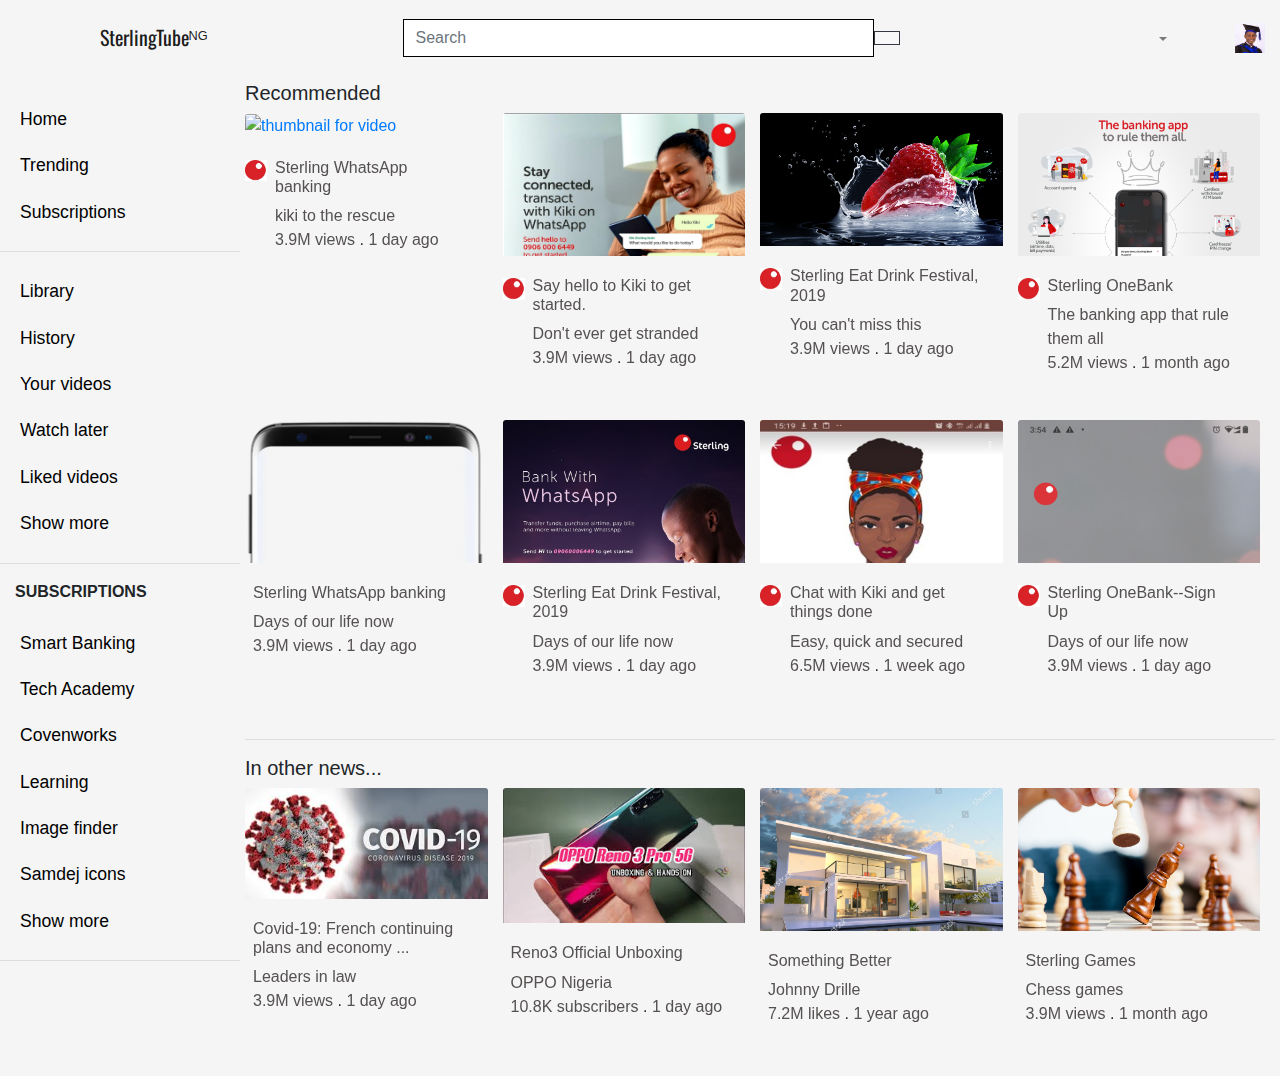
==== index.html @ 3ec4f87a "first commit" ====
<!DOCTYPE html>
<html lang="en">
    <head>
        <meta charset="UTF-8">
        <meta name="viewport" content="width=device-width, initial-scale=1.0">
        <link rel="stylesheet" href="https://stackpath.bootstrapcdn.com/bootstrap/4.4.1/css/bootstrap.min.css" integrity="sha384-Vkoo8x4CGsO3+Hhxv8T/Q5PaXtkKtu6ug5TOeNV6gBiFeWPGFN9MuhOf23Q9Ifjh" crossorigin="anonymous">
        <link rel="stylesheet" href="video-style.css">
        <link href="https://fonts.googleapis.com/css2?family=Oswald:wght@600&display=swap" rel="stylesheet">
        <link rel="shortcut icon" type="image/png" href="images/favicon.png">
        <script src="https://kit.fontawesome.com/5183653b0f.js" crossorigin="anonymous"></script>
        <title>SterlingTube</title>
    </head>
    <body>
        <div class="wrapper">
          <div id="content">
              <nav class="navbar navbar-expand-lg navbar-light bg-light sticky-top">
                  <div class="container-fluid">
                      <button type="button" id="sidebarCollapse" class="btn btn-ppty">
                          <i class="fas fa-bars"></i>
                      </button>
                      <button class="btn btn-dark d-inline-block d-lg-none ml-auto" type="button" data-toggle="collapse" data-target="#navbarSupportedContent" aria-controls="navbarSupportedContent" aria-expanded="false" aria-label="Toggle navigation">
                      </button>
                      <a class="navbar-brand col-md-3" href="#" title="SterlingTube Home"><img src="../Sterlingtube/sterlingtube-images/sterling logo.jpg" width="30" class="d-inline-block align-top" alt="">
                          <span style="font-family: 'Oswald', sans-serif;"> SterlingTube</span><sup style="font-size: 0.8rem;">NG</sup>
                          </a>
  
                      <div class="collapse navbar-collapse  col-md-9" id="navbarSupportedContent">
                        <form class="form-inline my-2 my-lg-0 col-md-8">
                          <input class="form-control mr-sm-0 menu-search-box" type="search" placeholder="Search" aria-label="Search">
                          <button class="btn btn-outline-dark my-2 my-sm-0" type="submit"><i class="fas fa-search"></i></button>
                        </form>
                          <ul class="nav navbar-nav mr-auto  col-md-4 justify-content-end">
                            <li class="nav-item right-padding" title="Create a video and more">
                              <a href="#"><i class="fas fa-video"></i></a>
                            </li>
                            <li class="nav-item dropdown right-padding" title="SterlingTube apps">
                              <a class="nav-link dropdown-toggle" href="#" id="navbarDropdown" role="button" data-toggle="dropdown" aria-haspopup="true" aria-expanded="false">
                                <i class="fas fa-border-none"></i>
                              </a>
                              <div class="dropdown-menu dropdown-menu-right" aria-labelledby="navbarDropdown">
                                <a class="dropdown-item" href="#"><i class="fab fa-youtube right-padding" style="color: red;"></i> OneBank</a>
                                <div class="dropdown-divider"></div>
                                <a class="dropdown-item" href="#"><i class="fab fa-youtube right-padding" style="color: red;"></i> Specta</a>
                                <a class="dropdown-item" href="#"><i class="fab fa-youtube right-padding" style="color: red;"></i> WhatsApp BAnking</a>
                                <div class="dropdown-divider"></div>
                                <a class="dropdown-item" href="#"><i class="fab fa-youtube right-padding" style="color: red;"></i> i-Invest</a>
                                <a class="dropdown-item" href="#"><i class="fab fa-youtube right-padding" style="color: red;"></i> SmartBank</a>
                              </div>
                            </li>
                            <li class="nav-item right-padding" title="Notifications">
                              <a href="#"><i class="fas fa-bell"></i></a>
                            </li>
                            <li class="nav-item" style="padding-right: 30px">
                              <a href="#"><i class="fas fa-user-circle"></i></a>
                            </li>
                            <li>
                             <img src="./sterlingtube-images/mypicture.jpg" width="30" class="d-inline-block align-top" alt=""><sup style="font-size: 0.8rem;border-radius: 80%;"></sup>
                            </li>
                          </ul>
                      </div>
                  </div>
              </nav>
              <div class="whole-body-content">

                
              <!-- Sidebar starts here -->
              <nav id="sidebar">
                <ul class="list-unstyled components">
                    <li class="active" ><a href="C:\Users\LENOVO COREi5\Desktop\Samson programming\Sterlingtube\index.html" title="Home"><i class="fas fa-home"></i>
                          Home</a></li>
                   </li>
                    <li class="nav-item"><a href="C:\Users\LENOVO COREi5\Desktop\Samson programming\Sterlingtube\trending.html" title="Trending"><i class="fas fa-fire"></i>  Trending</a></li>
                  
                    <li><a href="C:\Users\LENOVO COREi5\Desktop\Samson programming\Sterlingtube\subscription.html"><i class="fas fa-tv"></i>  Subscriptions</a></li>
                    <hr>
                    <li title="Library"><a href="#"><i class="fas fa-address-book"></i>  Library</a></li>
                    <li class="minibar-hide"><a href="#" title="History"><i class="fas fa-history"></i> History</a></li>
                    <li class="minibar-hide"><a href="#" title="Your videos"><i class="fab fa-youtube"></i>   Your videos</a></li>
                    <li class="minibar-hide"><a href="#" title="Watch later"><i class="fas fa-clock"></i>Watch later</a></li>
                    <li class="minibar-hide" title="Liked videos"><a href="#"><i class="far fa-thumbs-up"></i>Liked videos</a></li>
                    <li class="minibar-hide"><a href="#" title="Show more"><i class="fas fa-chevron-down"></i></i> Show more</a></li>
                    <hr>
                    <p class="minibar-hide left-padding "><b>SUBSCRIPTIONS</b></p>
                    <li class="minibar-hide" title="Credit Risk"><a href="#"><i class="fas fa-user-secret"></i>Smart Banking</a></li>
                    <li class="minibar-hide" title="Tech Academy"><a href="#"><i class="fas fa-user-clock"></i>Tech Academy</a></li>
                    <li class="minibar-hide" title="Arrowverse"><a href="#"><i class="fas fa-user-circle"></i>     Covenworks</a></li>
                    <li class="minibar-hide" title="The Flash"><a href="#"><i class="fas fa-user-circle"></i>     Learning</a></li>
                    <li class="minibar-hide" title="Gotham Hero"><a href="#"><i class="fas fa-user-circle"></i>     Image finder</a></li>
                    <li class="minibar-hide" title="Risky blogger"><a href="#"><i class="fas fa-user-circle"></i>     Samdej icons</a></li>
                    <li class="minibar-hide"><a href="#" title="Show more"><i class="fas fa-chevron-down"></i></i> Show more</a></li>
                    <hr>
                    <p class="minibar-hide left-padding "><b>GET MORE HERE</b></p>
                    <li class="minibar-hide" title="Premium user"><a href="#"><i class="fab fa-youtube"></i>Prayers</a></li>
                    <li class="minibar-hide" title="Gaming"><a href="#"><i class="fas fa-gamepad"></i>Gaming</a></li>
                    <li class="minibar-hide" title="Live"><a href="#"><i class="fas fa-satellite-dish"></i>     Free codes</a></li>
                    <hr>
                    <li class="minibar-hide" title="Settings"><a href="#"><i class="fas fa-cog"></i>     Settings</a></li>
                    <li class="minibar-hide" title="Report history"><a href="#"><i class="fab fa-font-awesome-flag"></i>     Report history</a></li>
                    <li class="minibar-hide" title="Help"><a href="#"><i class="far fa-question-circle"></i>     Help</a></li>
                    <li class="minibar-hide"><a href="#" title="Send feedback"><i class="far fa-comment-dots"></i> Send feedback</a></li>
                    <hr>
                    <div class="minibar-hide">
                      <a href="#">About</a>
                      <a href="#">Press</a>
                      <a href="#">Copyright</a>
                      <a href="#">Contact us</a>
                      <a href="#">Creators</a>
                      <a href="#">Advertise</a>
                      <a href="#">Developers</a>
                    </div>
                    <div class="minibar-hide">
                      <a href="#">Terms</a>
                      <a href="#">Privacy</a>
                      <a href="#">Policy & Safety</a>
                      <a href="#">Test new features</a>
                      </div>
                </ul>
                <footer class="minibar-hide">© 2020 Deejayprof Inc</footer>
                
                
              </nav>
              <!-- Sidebar ends here -->
  
              <div class="video-thumbnails">
                <h5>Recommended</h5>
                <div class="top-row flex-alignment thumbnail-row-alignment">
                  <div class="first-thumb each-thumb-space">
                    <div class="card">
                      <div class="thumb-image">
                         
                        <a href="C:\Users\LENOVO COREi5\Desktop\Samson programming\Sterlingtube\ring-video.html"><img src="../Sterlingtube/sterlingtube-images/Picture1.png" class="card-img-top" alt="thumbnail for video"></a>
                      </div>
                      
                      <div class="card-body">
                        <div class="card-image-content">
                          <a href="#"> <img src="sterlingtube-images/sterling logo.jpg" style="width: 30px;" alt=""></a>
                        </div>
                        <div class="card-text-content">
                          <h6>
                            <a href="C:\Users\LENOVO COREi5\Desktop\Samson programming\Sterlingtube\ring-video.html">Sterling WhatsApp banking</a>
                          </h6>
                          <a href="#">kiki to the rescue <i class="far fa-check-circle"></i></a><br>
                          <span><a href="#">3.9M views</a></span>
                          <span> . </span>
                          <span><a href="#">1 day ago </a></span>
                        </div>
                      </div>
                    </div>
                  </div>
                  <div class="first-thumb each-thumb-space">
                    <div class="card">
                      <div class="thumb-image">
                        <a href="C:\Users\LENOVO COREi5\Desktop\Samson programming\Sterlingtube\ring-video.html"> <img src="./sterlingtube-images/whatsapp.woman.png" class="card-img-top" alt="thumbnail for video"></a>
                      </div>
                      
                      <div class="card-body">
                        <div class="card-image-content">
                          <a href="#"> <img src="./sterlingtube-images/sterling logo.jpg" style="width: 30px;" alt=""></a>
                        </div>
                        <div class="card-text-content">
                          <h6>
                            <a href="C:\Users\LENOVO COREi5\Desktop\Samson programming\Sterlingtube\ring-video.html">Say hello to Kiki to get started.</a>
                          </h6>
                          <a href="C:\Users\LENOVO COREi5\Desktop\Samson programming\Sterlingtube\ring-video.html">Don't ever get stranded <i class="far fa-check-circle"></i></a><br>
                          <span><a href="#">3.9M views</a></span>
                          <span> . </span>
                          <span><a href="#">1 day ago </a></span>
                        </div>
                      </div>
                    </div>
                  </div>
                  <div class="first-thumb each-thumb-space">
                    <div class="card">
                      <div class="thumb-image">
                        <a href="C:\Users\LENOVO COREi5\Desktop\Samson programming\Sterlingtube\ring-video.html"><img src="./sterlingtube-images/strawberry-2293337_1920.jpg" class="card-img-top" alt="thumbnail for video"></a>
                      </div>
                      
                      <div class="card-body">
                        <div class="card-image-content">
                          <a href="#"> <img src="./sterlingtube-images/sterling logo.jpg" style="width: 30px;" alt=""></a>
                        </div>
                        <div class="card-text-content">
                          <h6>
                            <a href="C:\Users\LENOVO COREi5\Desktop\Samson programming\Sterlingtube\ring-video.html">Sterling Eat Drink Festival, 2019</a>
                          </h6>
                          <a href="#">You can't miss this <i class="far fa-check-circle"></i></a><br>
                          <span><a href="#">3.9M views</a></span>
                          <span> . </span>
                          <span><a href="#">1 day ago </a></span>
                        </div>
                      </div>
                    </div>
                  </div>
                  <div class="first-thumb each-thumb-space">
                    <div class="card">
                      <div class="thumb-image">
                        <a href="C:\Users\LENOVO COREi5\Desktop\Samson programming\Sterlingtube\ring-video.html"><img src="./sterlingtube-images/onebank.png" class="card-img-top" alt="thumbnail for video"></a>
                      </div>
                      
                      <div class="card-body">
                        <div class="card-image-content">
                          <a href="#"> <img src="./sterlingtube-images/sterling logo.jpg" style="width: 30px;" alt=""></a>
                        </div>
                        <div class="card-text-content">
                          <h6>
                            <a href="C:\Users\LENOVO COREi5\Desktop\Samson programming\Sterlingtube\ring-video.html">Sterling OneBank</a>
                          </h6>
                          <a href="#">The banking app that rule them all <i class="far fa-check-circle"></i></a><br>
                          <span><a href="#">5.2M views</a></span>
                          <span> . </span>
                          <span><a href="#">1 month ago </a></span>
                        </div>
                      </div>
                    </div>
                  </div>
                </div>
                <div class="second-row flex-alignment thumbnail-row-alignment">
                  <div class="first-thumb each-thumb-space">
                    <div class="card">
                      <div class="thumb-image">
                        <a href="C:\Users\LENOVO COREi5\Desktop\Samson programming\Sterlingtube\ring-video.html"><img src="./sterlingtube-images/kiki.png" class="card-img-top" alt="thumbnail for video"></a>
                      </div>
                      
                      <div class="card-body">
                        <div class="card-image-content">
                          <a href="#"> <img src="../Sterlingtube/sterlingtube-images/sterling logo.jpg" style="width: 30px;" alt=""></a>
                        </div>
                        <div class="card-text-content">
                          <h6>
                            <a href="C:\Users\LENOVO COREi5\Desktop\Samson programming\Sterlingtube\ring-video.html">Sterling WhatsApp banking</a>
                          </h6>
                          <a href="#">Days of our life now <i class="far fa-check-circle"></i></a><br>
                          <span><a href="#">3.9M views</a></span>
                          <span> . </span>
                          <span><a href="#">1 day ago </a></span>
                        </div>
                      </div>
                    </div>
                  </div>
                  <div class="first-thumb each-thumb-space">
                    <div class="card">
                      <div class="thumb-image">
                        <a href="C:\Users\LENOVO COREi5\Desktop\Samson programming\Sterlingtube\ring-video.html"><img src="sterlingtube-images/whatsapp.jpg" class="card-img-top" alt="thumbnail for video"></a>
                      </div>
                      
                      <div class="card-body">
                        <div class="card-image-content">
                          <a href="#"> <img src="./sterlingtube-images/sterling logo.jpg" style="width: 30px;" alt=""></a>
                        </div>
                        <div class="card-text-content">
                          <h6>
                            <a href="C:\Users\LENOVO COREi5\Desktop\Samson programming\Sterlingtube\ring-video.html">Sterling Eat Drink Festival, 2019</a>
                          </h6>
                          <a href="#">Days of our life now <i class="far fa-check-circle"></i></a><br>
                          <span><a href="#">3.9M views</a></span>
                          <span> . </span>
                          <span><a href="#">1 day ago </a></span>
                        </div>
                      </div>
                    </div>
                  </div>
                  <div class="first-thumb each-thumb-space">
                    <div class="card">
                      <div class="thumb-image">
                        <a href="C:\Users\LENOVO COREi5\Desktop\Samson programming\Sterlingtube\ring-video.html"><img src="sterlingtube-images/kiki...png.jpg" class="card-img-top" alt="thumbnail for video"></a>
                      </div>
                      
                      <div class="card-body">
                        <div class="card-image-content">
                          <a href="#"> <img src="sterlingtube-images/sterling logo.jpg" style="width: 30px;" alt=""></a>
                        </div>
                        <div class="card-text-content">
                          <h6>
                            <a href="C:\Users\LENOVO COREi5\Desktop\Samson programming\Sterlingtube\ring-video.html">Chat with Kiki and get things done</a>
                          </h6>
                          <a href="#">Easy, quick and secured <i class="far fa-check-circle"></i></a><br>
                          <span><a href="#">6.5M views</a></span>
                          <span> . </span>
                          <span><a href="#">1 week ago </a></span>
                        </div>
                      </div>
                    </div>
                  </div>
                  <div class="first-thumb each-thumb-space">
                    <div class="card">
                      <div class="thumb-image">
                        <a href="C:\Users\LENOVO COREi5\Desktop\Samson programming\Sterlingtube\ring-video.html"><img src="sterlingtube-images/one-ban.png" class="card-img-top" alt="thumbnail for video"></a>
                      </div>
                      
                      <div class="card-body">
                        <div class="card-image-content">
                          <a href="#"> <img src="sterlingtube-images/sterling logo.jpg" style="width: 30px;" alt=""></a>
                        </div>
                        <div class="card-text-content">
                          <h6>
                            <a href="C:\Users\LENOVO COREi5\Desktop\Samson programming\Sterlingtube\ring-video.html">Sterling OneBank--Sign Up</a>
                          </h6>
                          <a href="#">Days of our life now <i class="far fa-check-circle"></i></a><br>
                          <span><a href="#">3.9M views</a></span>
                          <span> . </span>
                          <span><a href="#">1 day ago </a></span>
                        </div>
                      </div>
                    </div>
                  </div>
                </div>
                <hr>
                <h5>In other news...</h5>
                <div class="third-row flex-alignment thumbnail-row-alignment">
                  <div class="first-thumb each-thumb-space">
                    <div class="card">
                      <div class="thumb-image">
                        <a href="html/dj-bg-video.html"><img src="sterlingtube-images/covid.jpg" class="card-img-top" alt="thumbnail for video"></a>
                      </div>
                      
                      <div class="card-body">
                        <div class="card-image-content">
                          <a href="#"> <img src="images/arrow flash.jpg" style="width: 30px;" alt=""></a>
                        </div>
                        <div class="card-text-content">
                          <h6>
                            <a href="html/dj-bg-video.html">Covid-19: French continuing plans and economy ...</a>
                          </h6>
                          <a href="#">Leaders in law <i class="far fa-check-circle"></i></a><br>
                          <span><a href="#">3.9M views</a></span>
                          <span> . </span>
                          <span><a href="#">1 day ago </a></span>
                        </div>
                      </div>
                    </div>
                  </div>
                  <div class="first-thumb each-thumb-space">
                    <div class="card">
                      <div class="thumb-image">
                        <a href="html/dj-bg-video.html"><img src="sterlingtube-images/oppo.jpg" class="card-img-top" alt="thumbnail for video"></a>
                      </div>
                      
                      <div class="card-body">
                        <div class="card-image-content">
                          <a href="#"> <img src="images/arrow flash.jpg" style="width: 30px;" alt=""></a>
                        </div>
                        <div class="card-text-content">
                          <h6>
                            <a href="html/dj-bg-video.html">Reno3 Official Unboxing
                            </a>
                          </h6>
                          <a href="#">OPPO Nigeria <i class="far fa-check-circle"></i></a><br>
                          <span><a href="#">10.8K subscribers</a></span>
                          <span> . </span>
                          <span><a href="#">1 day ago </a></span>
                        </div>
                      </div>
                    </div>
                  </div>
                  <div class="first-thumb each-thumb-space">
                    <div class="card">
                      <div class="thumb-image">
                        <a href="html/dj-bg-video.html"><img src="sterlingtube-images/stock-photo--d-rendering-of-beautiful-modern-villa-with-pool-late-afternoon-262943348.jpg" class="card-img-top" alt="thumbnail for video"></a>
                      </div>
                      
                      <div class="card-body">
                        <div class="card-image-content">
                          <a href="#"> <img src="images/arrow flash.jpg" style="width: 30px;" alt=""></a>
                        </div>
                        <div class="card-text-content">
                          <h6>
                            <a href="html/dj-bg-video.html">Something Better</a>
                          </h6>
                          <a href="#">Johnny Drille <i class="far fa-check-circle"></i></a><br>
                          <span><a href="#">7.2M likes</a></span>
                          <span> . </span>
                          <span><a href="#">1 year ago </a></span>
                        </div>
                      </div>
                    </div>
                  </div>
                  <div class="first-thumb each-thumb-space">
                    <div class="card">
                      <div class="thumb-image">
                        <a href="html/dj-bg-video.html"><img src="sterlingtube-images/the-strategy-1080536_960_720.jpg" class="card-img-top" alt="thumbnail for video"></a>
                      </div>
                      
                      <div class="card-body">
                        <div class="card-image-content">
                          <a href="#"> <img src="images/arrow flash.jpg" style="width: 30px;" alt=""></a>
                        </div>
                        <div class="card-text-content">
                          <h6>
                            <a href="html/dj-bg-video.html">Sterling Games</a>
                          </h6>
                          <a href="#">Chess games <i class="far fa-check-circle"></i></a><br>
                          <span><a href="#">3.9M views</a></span>
                          <span> . </span>
                          <span><a href="#">1 month ago </a></span>
                        </div>
                      </div>
                    </div>
                  </div>
                </div>
                    
              </div>
              </div>
          </div>
        </div>

        <!-- Javascript starts here -->
        <script src="https://code.jquery.com/jquery-3.4.1.slim.min.js" integrity="sha384-J6qa4849blE2+poT4WnyKhv5vZF5SrPo0iEjwBvKU7imGFAV0wwj1yYfoRSJoZ+n" crossorigin="anonymous"></script>
        <script src="https://cdn.jsdelivr.net/npm/popper.js@1.16.0/dist/umd/popper.min.js" integrity="sha384-Q6E9RHvbIyZFJoft+2mJbHaEWldlvI9IOYy5n3zV9zzTtmI3UksdQRVvoxMfooAo" crossorigin="anonymous"></script>
        <script src="https://stackpath.bootstrapcdn.com/bootstrap/4.4.1/js/bootstrap.min.js" integrity="sha384-wfSDF2E50Y2D1uUdj0O3uMBJnjuUD4Ih7YwaYd1iqfktj0Uod8GCExl3Og8ifwB6" crossorigin="anonymous"></script>
        <script type="text/javascript">
          $(document).ready(function () {
              $('#sidebarCollapse').on('click', function () {
                  $('#sidebar').toggleClass('active');
              });
          });
      </script>
        <!-- Javascript ends here -->
    </body>
</html>
---- video-style.css ----
* {
    box-sizing: border-box;
}

body {
    background: whitesmoke;
}

.navbar {
    padding: 15px 10px;
    background: whitesmoke !important;
    border: none;
    border-radius: 0;
}

.whole-body-content {
    display: flex;
}

.btn-ppty {
    background: transparent;
    border: none;
    box-shadow: none !important;
    color: black;
}

div .col-md-9 .nav-item i {
    color: blue;
    font-size: 20px;
}

.col-md-4 {
    align-items: center;
}

/* ---------------------------
    SIDEBAR STYLE STARTS HERE
   --------------------------- */
.wrapper {
    display: flex;
    align-items: stretch;
}

#sidebar {
    min-width: 240px;
    max-width: 240px;
    background: whitesmoke;
    color: inherit;
    transition: all 0.3s;
    max-height: 100vh;
    position: sticky;
    top: 70px;
    left: 0;
    overflow-y: auto;
}

#sidebar ul li a {
    text-align: left;
}

#sidebar ul.components {
    padding: 20px 0;
}

#sidebar ul li a {
    padding: 10px;
    font-size: 1.1em;
    display: block;
}

#sidebar ul li a:hover {
    background: #f1f1f1;
}

#sidebar ul li a i {
    margin-right: 10px;
}

/* active properties */
#sidebar.active {
    min-width: 100px;
    max-width: 100px;
    min-height: 100vh;
    text-align: center;
    overflow-y: hidden;
}

.video-page.active {
    display: none;
}

#sidebar.active hr,
#sidebar.active .CTAs {
    display: none;
}

#sidebar.active .minibar-hide,
#sidebar.active .CTAs {
    display: none;
}

#sidebar.active ul li a {
    padding: 20px 10px;
    text-align: center;
    font-size: 0.85em;
}

#sidebar.active ul li a i {
    margin-right: 0;
    display: block;
    font-size: 1.8em;
    margin-bottom: 5px;
}

#sidebar ul li.active>a,
a[aria-expanded="true"] {
    color: red;
}

.wrapper #sidebar ul li a{
    text-decoration: none;
    color: #000000;
    display: block;
}

#sidebar ul div {
    padding: 10px;
}

#sidebar ul div a {
    text-decoration: none;
    color: inherit;
    padding-right: 5px;
    font-size: 0.9rem;
}

footer {
    padding-left: 10px;
}
/* ---------------------------
    SIDEBAR STYLE ENDS HERE
------------------------------ */

/* .wrapper #sidebar ul li .fas-home {
    color: red;
} */

.dropdown .dropdown-menu {
    width: 220px;
    border-radius: 0;
    line-height: 2rem;
}

.menu-search-box {
    padding-right: 250px;
    border: solid 1px black;
    border-radius: 0;
    box-shadow: none !important;
}

form .btn {
    border-radius: 0;
    background-color: #f8f8f8
}

.video-thumbnails {
    padding: 5px;
}

.flex-alignment {
    display: flex;
}

.thumbnail-row-alignment {
    max-width: 100vw;
    padding-bottom: 25px;
}

.first-thumb {
    padding-right: 15px;
}

.card {
    border: none;
    border-radius: 0;
    overflow: hidden;
    background: inherit;
}

.card-body {
    display: flex;
    padding-left: 0;
}

.thumb-image {
    max-height: 143px;
    overflow: hidden;
}

.card-text-content h6 {
    max-height: 40px;
    overflow: hidden;
}

.card-image-content img{
    padding-right: 8px;
}

.card-text-content a{
    text-decoration: none;
    color: #555151;
}

.each-thumb-space {
    max-width: 25%;
}

.left-padding {
    padding-left: 15px;
}

.right-padding {
    padding-right: 15px;
}

/* TRENDING FORMAT STARTS HERE */

.trending-thumbnails {
    width: 100%;
}

.trending-icon-font-increase {
    font-size: 3rem;
}

.trending-icon-bg {
    background: grey;
    border: solid grey 10px;
    border-radius: 100px;
}

.trending-thumbnails .item-icons {
    border-bottom: black;
}

.trending-thumbnails .item-icons div {
    padding-right: 70px;

}
.contain-trending {
    width: 75%;
}

.item-icons {
    text-align: center;
}

.trending-thumbnails .horizontal-thumbnail a {
    text-decoration: none;
    color: inherit;
}

.thumbnail-info {
    margin-bottom: 15px;
}

.horizontal-thumbnail .thumbnail-image img {
    width: 246px;
}

/* TRENDING FORMAT ENDS HERE */

.no-padding {
    padding: 0;
}

.reduce-text-size {
    font-size: 0.9rem;
}

.video-thumbnails .manage-area {
    justify-content: space-between;
}

.video-thumbnails .manage-area a {
    text-decoration: none;
    color: inherit;
}
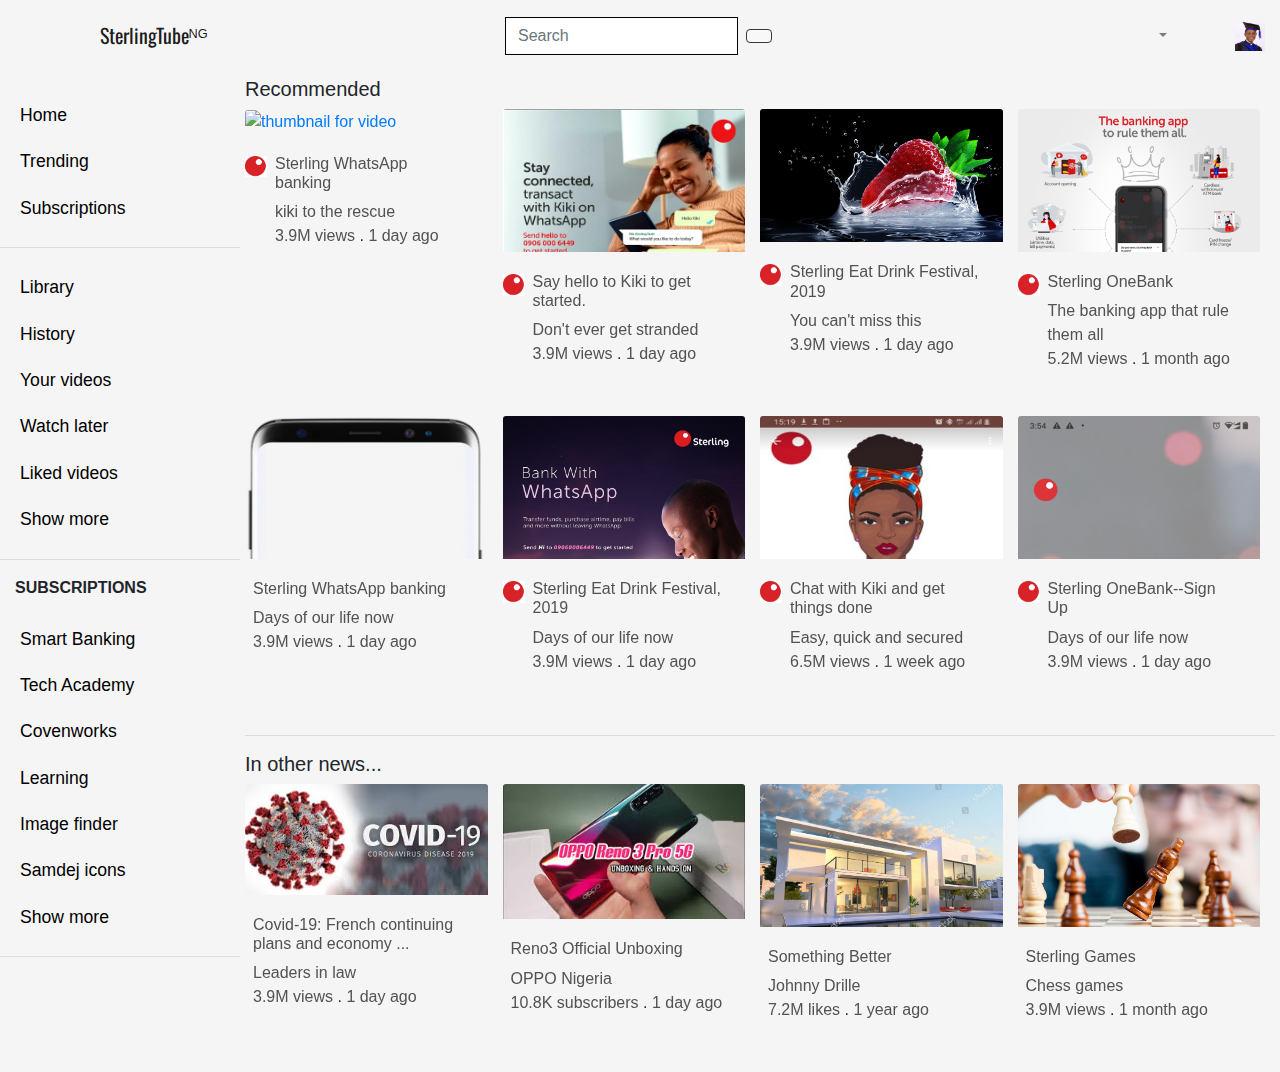
==== commit 2ccf0e56: "--- Auto-Git Commit ---" ====
--- a/index.html
+++ b/index.html
@@ -20,13 +20,13 @@
                       </button>
                       <button class="btn btn-dark d-inline-block d-lg-none ml-auto" type="button" data-toggle="collapse" data-target="#navbarSupportedContent" aria-controls="navbarSupportedContent" aria-expanded="false" aria-label="Toggle navigation">
                       </button>
-                      <a class="navbar-brand col-md-3" href="#" title="SterlingTube Home"><img src="../Sterlingtube/sterlingtube-images/sterling logo.jpg" width="30" class="d-inline-block align-top" alt="">
+                      <a class="navbar-brand col-md-4" href="#" title="SterlingTube Home"><img src="../Sterlingtube/sterlingtube-images/sterling logo.jpg" width="30" class="d-inline-block align-top" alt="">
                           <span style="font-family: 'Oswald', sans-serif;"> SterlingTube</span><sup style="font-size: 0.8rem;">NG</sup>
                           </a>
   
-                      <div class="collapse navbar-collapse  col-md-9" id="navbarSupportedContent">
+                      <div class="collapse navbar-collapse  col-md-8" id="navbarSupportedContent">
                         <form class="form-inline my-2 my-lg-0 col-md-8">
-                          <input class="form-control mr-sm-0 menu-search-box" type="search" placeholder="Search" aria-label="Search">
+                          <input class="form-control mr-sm-2 menu-search-box" type="search" placeholder="Search" aria-label="Search">
                           <button class="btn btn-outline-dark my-2 my-sm-0" type="submit"><i class="fas fa-search"></i></button>
                         </form>
                           <ul class="nav navbar-nav mr-auto  col-md-4 justify-content-end">
@@ -39,10 +39,8 @@
                               </a>
                               <div class="dropdown-menu dropdown-menu-right" aria-labelledby="navbarDropdown">
                                 <a class="dropdown-item" href="#"><i class="fab fa-youtube right-padding" style="color: red;"></i> OneBank</a>
-                                <div class="dropdown-divider"></div>
                                 <a class="dropdown-item" href="#"><i class="fab fa-youtube right-padding" style="color: red;"></i> Specta</a>
                                 <a class="dropdown-item" href="#"><i class="fab fa-youtube right-padding" style="color: red;"></i> WhatsApp BAnking</a>
-                                <div class="dropdown-divider"></div>
                                 <a class="dropdown-item" href="#"><i class="fab fa-youtube right-padding" style="color: red;"></i> i-Invest</a>
                                 <a class="dropdown-item" href="#"><i class="fab fa-youtube right-padding" style="color: red;"></i> SmartBank</a>
                               </div>
--- a/video-style.css
+++ b/video-style.css
@@ -153,14 +153,14 @@
 }
 
 .menu-search-box {
-    padding-right: 250px;
+    width: 200px;
     border: solid 1px black;
     border-radius: 0;
     box-shadow: none !important;
 }
 
 form .btn {
-    border-radius: 0;
+    border-radius: 20;
     background-color: #f8f8f8
 }
 
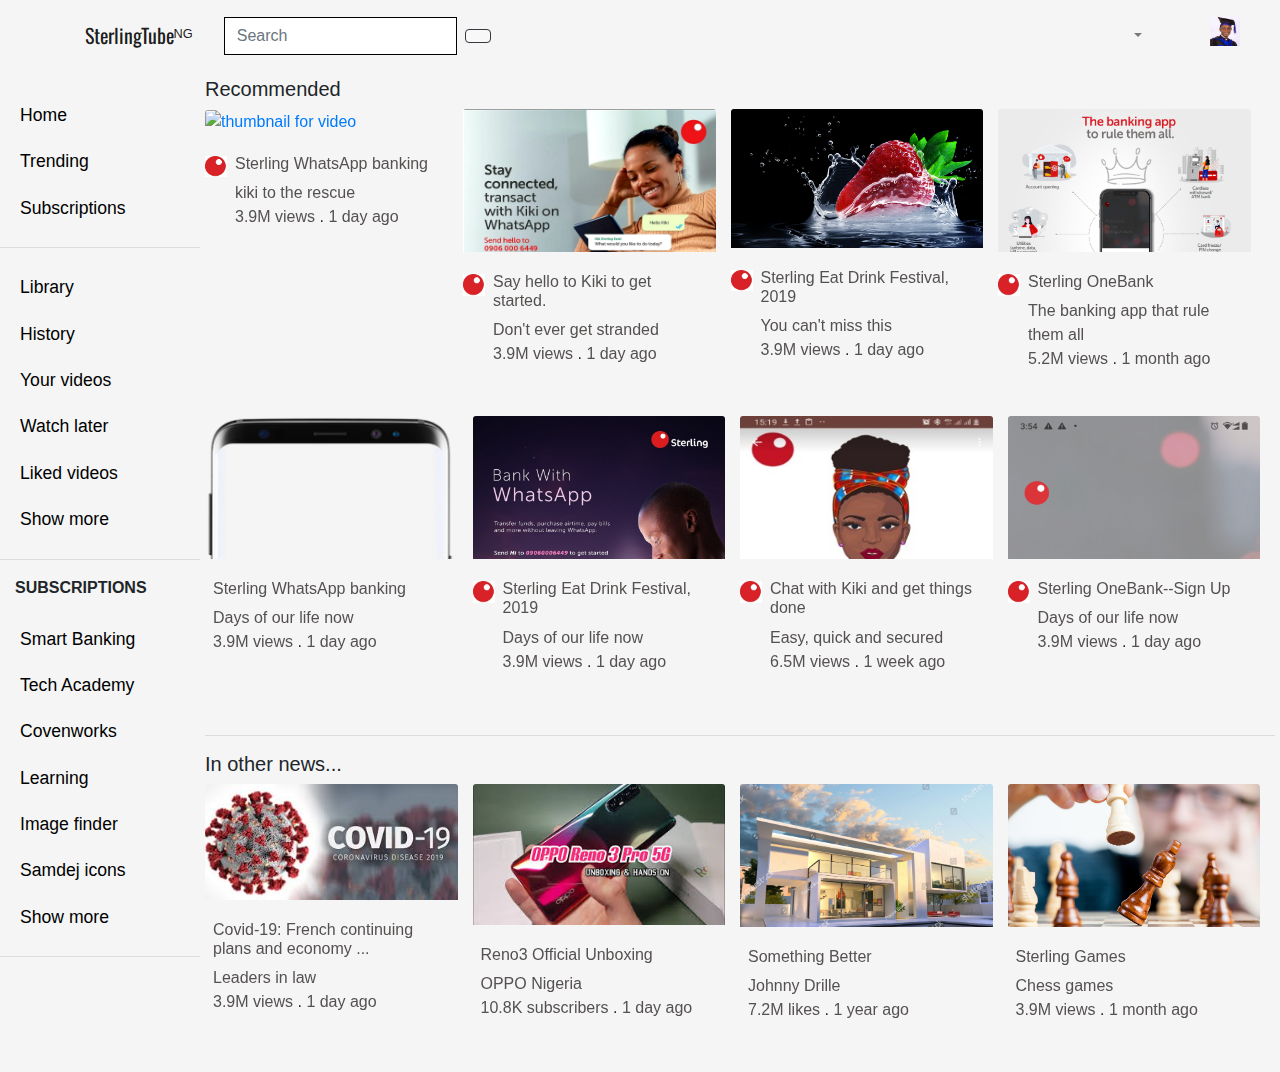
==== commit 425a8c84: "--- Auto-Git Commit ---" ====
--- a/index.html
+++ b/index.html
@@ -20,16 +20,16 @@
                       </button>
                       <button class="btn btn-dark d-inline-block d-lg-none ml-auto" type="button" data-toggle="collapse" data-target="#navbarSupportedContent" aria-controls="navbarSupportedContent" aria-expanded="false" aria-label="Toggle navigation">
                       </button>
-                      <a class="navbar-brand col-md-4" href="#" title="SterlingTube Home"><img src="../Sterlingtube/sterlingtube-images/sterling logo.jpg" width="30" class="d-inline-block align-top" alt="">
+                      <a class="navbar-brand row-md-6" href="#" title="SterlingTube Home"><img src="../Sterlingtube/sterlingtube-images/sterling logo.jpg" width="30" class="d-inline-block align-top" alt="">
                           <span style="font-family: 'Oswald', sans-serif;"> SterlingTube</span><sup style="font-size: 0.8rem;">NG</sup>
                           </a>
   
-                      <div class="collapse navbar-collapse  col-md-8" id="navbarSupportedContent">
-                        <form class="form-inline my-2 my-lg-0 col-md-8">
-                          <input class="form-control mr-sm-2 menu-search-box" type="search" placeholder="Search" aria-label="Search">
+                      <div class="collapse navbar-collapse  row-md-6" id="navbarSupportedContent">
+                        <form class="form-inline my-2 my-lg-0 col-md-6">
+                          <input class="form-control mr-sm-2 menu-search-box" style="margin-right: 250px;" type="search" placeholder="Search" aria-label="Search">
                           <button class="btn btn-outline-dark my-2 my-sm-0" type="submit"><i class="fas fa-search"></i></button>
                         </form>
-                          <ul class="nav navbar-nav mr-auto  col-md-4 justify-content-end">
+                          <ul class="nav navbar-nav mr-auto  col-sm-6 justify-content-end">
                             <li class="nav-item right-padding" title="Create a video and more">
                               <a href="#"><i class="fas fa-video"></i></a>
                             </li>
@@ -39,8 +39,10 @@
                               </a>
                               <div class="dropdown-menu dropdown-menu-right" aria-labelledby="navbarDropdown">
                                 <a class="dropdown-item" href="#"><i class="fab fa-youtube right-padding" style="color: red;"></i> OneBank</a>
-                                <a class="dropdown-item" href="#"><i class="fab fa-youtube right-padding" style="color: red;"></i> Specta</a>
+                                <div class="dropdown-divider"></div>
+                                <a class="dropdown-item" href="C:\Users\LENOVO COREi5\Desktop\Samson programming\Sterlingtube\video.html"><i class="fab fa-youtube right-padding" style="color: red;"></i> Specta</a>
                                 <a class="dropdown-item" href="#"><i class="fab fa-youtube right-padding" style="color: red;"></i> WhatsApp BAnking</a>
+                                <div class="dropdown-divider"></div>
                                 <a class="dropdown-item" href="#"><i class="fab fa-youtube right-padding" style="color: red;"></i> i-Invest</a>
                                 <a class="dropdown-item" href="#"><i class="fab fa-youtube right-padding" style="color: red;"></i> SmartBank</a>
                               </div>
--- a/video-style.css
+++ b/video-style.css
@@ -43,8 +43,8 @@
 }
 
 #sidebar {
-    min-width: 240px;
-    max-width: 240px;
+    min-width: 200px;
+    max-width: 200px;
     background: whitesmoke;
     color: inherit;
     transition: all 0.3s;
